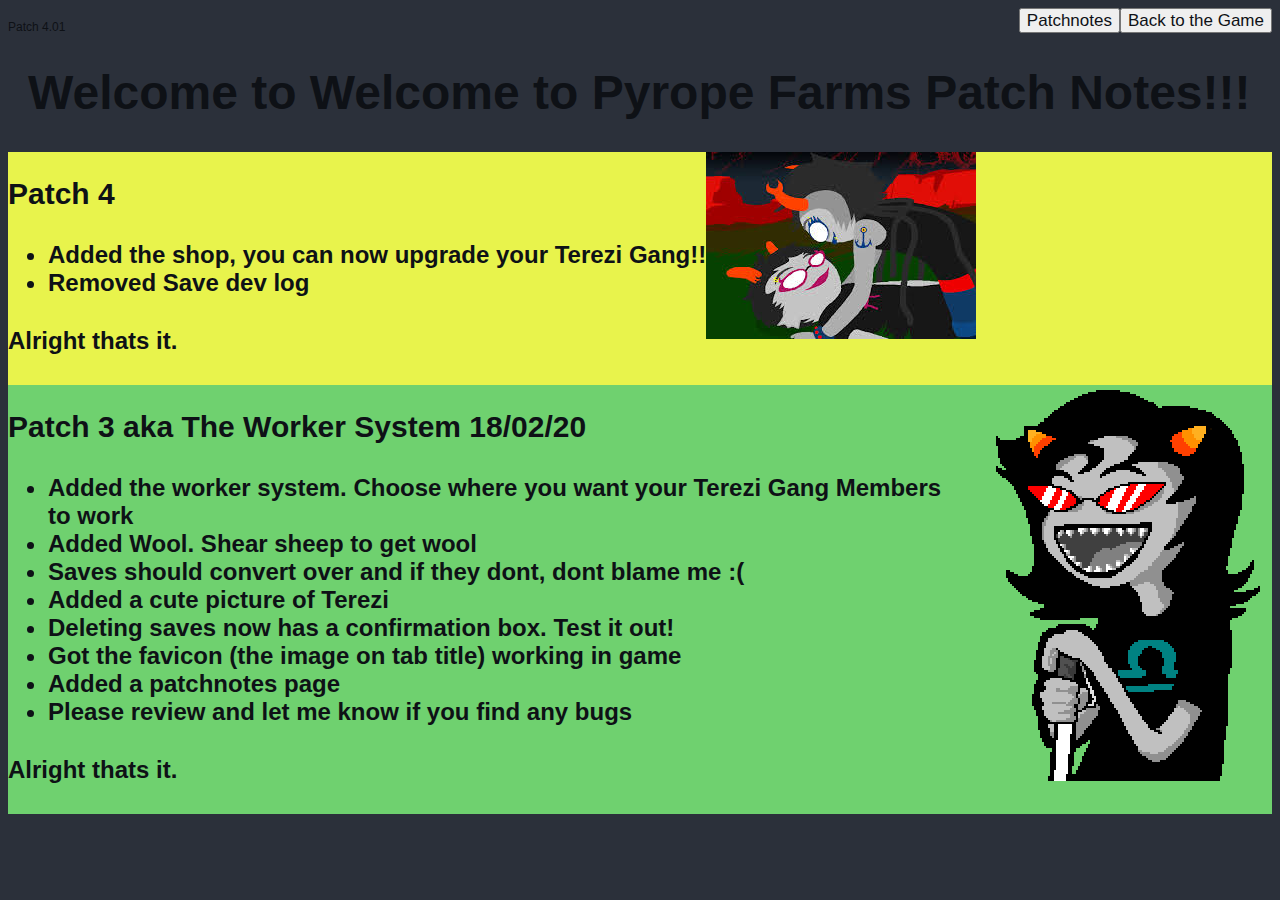
==== tereziGangIdle/Patchnotes.html @ 1c8be27a "Patch 4.01 Vriska" ====
<!DOCTYPE html>
<html lang="en">

<head>
    <!-- Global site tag (gtag.js) - Google Analytics -->
    <script async src="https://www.googletagmanager.com/gtag/js?id=UA-158642837-1"></script>
    <script>
        window.dataLayer = window.dataLayer || [];
        function gtag() { dataLayer.push(arguments); }
        gtag('js', new Date());

        gtag('config', 'UA-158642837-1');
    </script>
    <link rel="stylesheet" type="text/css" href="css/interface.css" />
    <meta charset="UTF-8">
    <meta name="viewport" content="width=device-width, initial-scale=1.0">
    <meta http-equiv="X-UA-Compatible" content="ie=edge">
    <link rel="shortcut icon" href="../terezigangidle/images/favicon.ico" />
    <title>Patchnotes</title>
</head>

<body>
    <div class="topnav">
        <div class="saveStuff">
            <div class="saveData">
                <button type="button" onclick="window.location.href = './Patchnotes.html'" )">
                    Patchnotes</br>
                </button>
            </div>
            <div class="saveData">
                <button type="button" onclick="window.location.href = './WelcomeToPyropeFarms.html'" )">
                    Back to the Game</br>
                </button>
            </div>
        </div>
        <div class="patchNumber">
            <p>Patch 4.01</p>
        </div>
    </div>

    <div class="container">
        <div class="title-box">
            <h1>Welcome to Welcome to Pyrope Farms Patch Notes!!!</h1>
        </div>

    </div>


    <div class="patchnoteContainer">
        <div class="patch4">
            <div class="patch4Notes">
                <h2>Patch 4</title>

                    <ul>
                        <li>Added the shop, you can now upgrade your Terezi Gang!!</li>
                        <li>Removed Save dev log</li>
                    </ul>
                    <p>
                        Alright thats it.
                    </p>
            </div>
            <div class="patch3Image"><img src="images/vriska.jpg"></div>
        </div>
    </div>
    <div class="patchnoteContainer">
        <div class="patch3">
            <div class="patch3Notes">
                <h2>Patch 3 aka The Worker System 18/02/20</title>

                    <ul>
                        <li>Added the worker system. Choose where you want your Terezi Gang Members to work</li>
                        <li>Added Wool. Shear sheep to get wool</li>
                        <li>Saves should convert over and if they dont, dont blame me :(</li>
                        <li>Added a cute picture of Terezi</li>
                        <li>Deleting saves now has a confirmation box. Test it out!</li>
                        <li>Got the favicon (the image on tab title) working in game</li>
                        <li>Added a patchnotes page</li>
                        <li>Please review and let me know if you find any bugs </li>
                    </ul>
                    <p>
                        Alright thats it.
                    </p>
            </div>
            <div class="patch3Image"><img src="images/terezi-laugh.gif"></div>
        </div>
    </div>
</body>

</html>
---- tereziGangIdle/css/interface.css ----
body {
	background-color: #2b303a;
	color: #0e1116;

	font-family: Verdana, Geneva, Tahoma, sans-serif;
	font-size: 24px;
	font-weight: normal;
}

.topnav {
	align-content: flex-start;
	background-color: #2b303a;
	overflow: hidden;
	align-items: center;
	display: flex;
	flex-direction: row-reverse;
}

.topnav button {
	float: left;
	color: #f2f2f2;
	text-align: center;
	text-decoration: none;
	color: #0e1116;
	font-size: 17px;
	min-height: 25px;
	max-height: 25px;
}

.topnav button:hover {
	background-color: #ddd;
	color: black;
}

.topnav button.active {
	color: white;
}

.saveStuff {
	display: flex;
}
.patchNumber {
	font-size: 12px;
	min-height: 25px;
	max-height: 25px;
	flex-grow: 2;
}

.container {
	width: 100%;
	margin: 0px 20px;
}

.tereziClickClass {
	box-sizing: border-box;
	display: flex;
	height: 36px;
	justify-content: center;
	align-items: center;
	margin: 75px;
}

.tereziClickClass p {
	text-align: center;
	background-color: #008282;
	font-family: Verdana;
	font-size: 24px;
	color: #0e1116;
}

.tereziClickClass button {
	background-color: #008282;
	font-family: Verdana;
	font-size: 24px;
	color: #0e1116;
	border: none;
}
.tereziClickClass button:hover {
	background-color: #026970;
}

.tereziGangMembers button {
	background-color: #b3001b;
	font-family: Verdana;
	font-size: 24px;
	color: #0e1116;
	margin: 0px 30px;
	border: #0e1116 5px solid;
	cursor: pointer;
}
.tereziGangMembers button:hover {
	background-color: #9b061c;
}

.currentTereziWorkerDisplay {
	text-align: center;
	background-color: #008282;
	font-family: Verdana;
	font-size: 24px;
	color: #0e1116;
	margin: 0px 30px;
}

.tereziDisplay p {
	margin: 20px 75px;
	word-wrap: break-word;
	width: 180px;
	min-height: 80px;
	background-color: #ffffff;
}

.tpsDisplay p {
	margin: 20px 85px;
	word-wrap: break-word;
	width: 150px;
	min-height: 80px;
	background-color: rgb(134, 133, 133);
}

.sheepClickClass {
	box-sizing: border-box;
	display: flex;
	height: 36px;
	justify-content: center;
	align-items: center;
	margin: 75px;
}

.sheepClickClass p {
	text-align: center;
	background-color: #008282;
	font-family: Verdana;
	font-size: 24px;
	color: #0e1116;
}

.sheepClickClass button {
	background-color: #008282;
	font-family: Verdana;
	font-size: 24px;
	color: #0e1116;
	border: none;
}
.sheepClickClass button:hover {
	background-color: #026970;
}

.currentSheepWorkerDisplay {
	text-align: center;
	background-color: #008282;
	font-family: Verdana;
	font-size: 24px;
	color: #0e1116;
	margin: 0px 30px;
}

.woolDisplay p {
	margin: 20px 75px;
	word-wrap: break-word;
	width: 180px;
	height: 80px;
	background-color: #ffffff;
}

.wpsDisplay p {
	margin: 20px 85px;
	word-wrap: break-word;
	width: 150px;
	height: 80px;
	background-color: rgb(134, 133, 133);
}

.woolShopButtonDesign {
	display: flex;
	flex-direction: column;
	align-content: center;
}

.woolShopButtonDesign button {
	background-color: #33aa3d;
	font-family: Verdana;
	font-size: 24px;
	color: #0e1116;
	margin: 0px 30px 40px 0px;
	border: #0e1116 5px solid;
	cursor: pointer;
}
.woolShopButtonDesign button:hover {
	background-color: #1e6e24;
}

.statDisplay {
	display: flex;
}

.patchnoteContainer {
	background-color: #eee4e4;
}

.patchnoteContainer h2 {
	font-size: 30px;
}

.patchnoteContainer li {
	font-size: 24px;
}

.patchnoteContainer p {
	font-size: 24px;
}

.patch3 {
	display: flex;
	background-color: rgb(111, 209, 111);
	padding-bottom: 5px;
}
.patch4 {
	display: flex;
	background-color: rgb(232, 243, 76);
	padding-bottom: 5px;
}
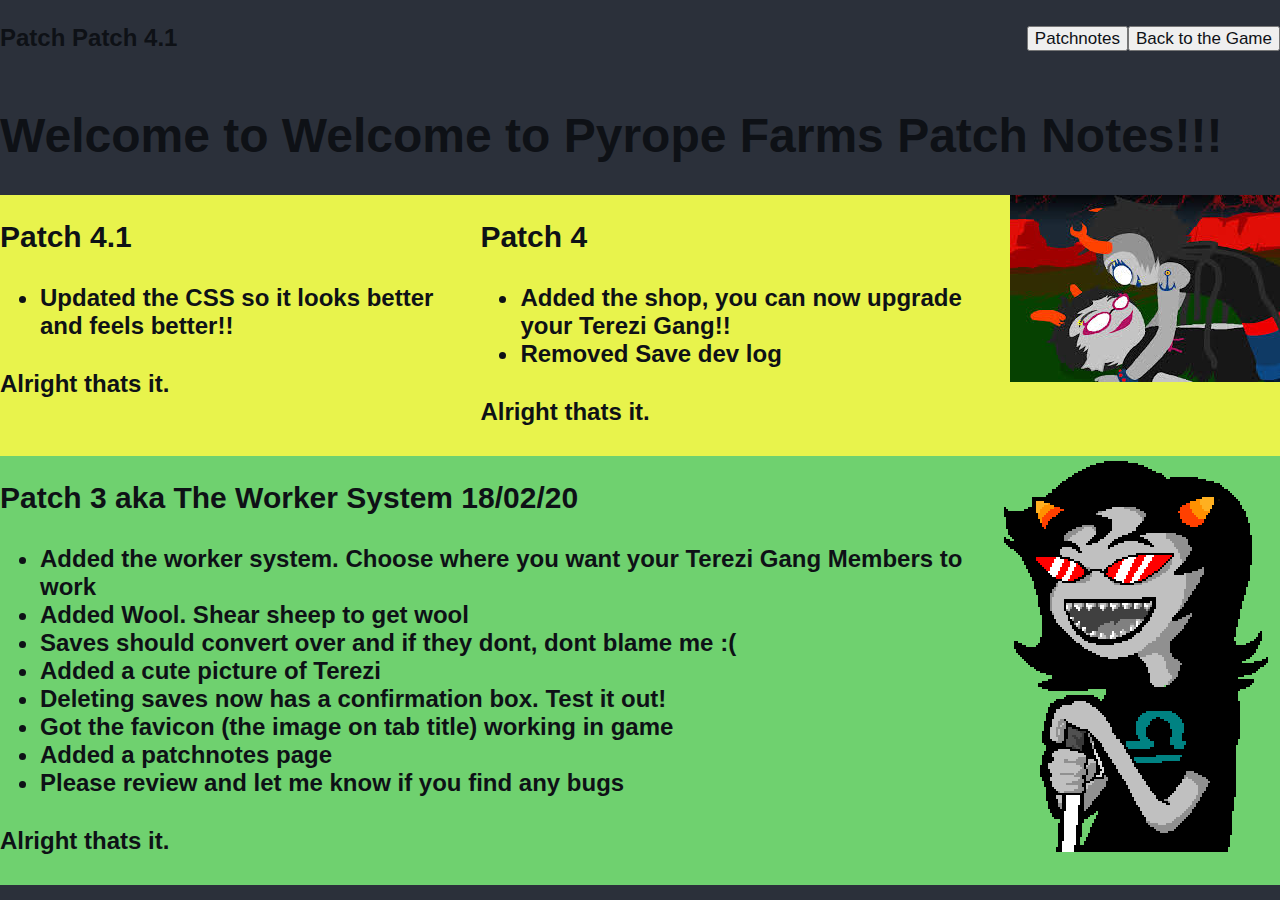
==== commit 5bfe58c9: "Patch 4.1 CSS Update Part 1" ====
--- a/tereziGangIdle/Patchnotes.html
+++ b/tereziGangIdle/Patchnotes.html
@@ -34,7 +34,7 @@
             </div>
         </div>
         <div class="patchNumber">
-            <p>Patch 4.01</p>
+            <p>Patch Patch 4.1</p>
         </div>
     </div>
 
@@ -48,6 +48,16 @@
 
     <div class="patchnoteContainer">
         <div class="patch4">
+            <div class="patch4Notes">
+                <h2>Patch 4.1</title>
+
+                    <ul>
+                        <li>Updated the CSS so it looks better and feels better!!</li>
+                    </ul>
+                    <p>
+                        Alright thats it.
+                    </p>
+            </div>
             <div class="patch4Notes">
                 <h2>Patch 4</title>
 
--- a/tereziGangIdle/css/interface.css
+++ b/tereziGangIdle/css/interface.css
@@ -5,9 +5,17 @@
 	font-family: Verdana, Geneva, Tahoma, sans-serif;
 	font-size: 24px;
 	font-weight: normal;
+	padding: 0px;
+	margin: 0px;
+}
+
+button {
+	font-size: 24px;
 }
 
 .topnav {
+	font-size: 24px;
+	font-weight: bold;
 	align-content: flex-start;
 	background-color: #2b303a;
 	overflow: hidden;
@@ -35,56 +43,52 @@
 .topnav button.active {
 	color: white;
 }
+.patchNumber {
+	flex-grow: 2;
+}
 
 .saveStuff {
 	display: flex;
 }
-.patchNumber {
-	font-size: 12px;
-	min-height: 25px;
-	max-height: 25px;
-	flex-grow: 2;
+
+.stats {
+	margin: 0px 5px;
+	display: flex;
+	flex-direction: column;
+	justify-content: flex-start;
+	align-items: center;
 }
 
-.container {
-	width: 100%;
-	margin: 0px 20px;
-}
-
-.tereziClickClass {
+.pointDistribtion {
 	box-sizing: border-box;
 	display: flex;
 	height: 36px;
 	justify-content: center;
 	align-items: center;
-	margin: 75px;
 }
 
-.tereziClickClass p {
+.pointDistribtion p {
 	text-align: center;
 	background-color: #008282;
 	font-family: Verdana;
-	font-size: 24px;
 	color: #0e1116;
 }
 
-.tereziClickClass button {
+.pointDistribtion button {
 	background-color: #008282;
 	font-family: Verdana;
-	font-size: 24px;
 	color: #0e1116;
-	border: none;
+	border: #0e1116 2px solid;
 }
-.tereziClickClass button:hover {
+.pointDistribtion button:hover {
 	background-color: #026970;
+	cursor: pointer;
 }
 
 .tereziGangMembers button {
 	background-color: #b3001b;
 	font-family: Verdana;
-	font-size: 24px;
 	color: #0e1116;
-	margin: 0px 30px;
 	border: #0e1116 5px solid;
 	cursor: pointer;
 }
@@ -92,82 +96,29 @@
 	background-color: #9b061c;
 }
 
-.currentTereziWorkerDisplay {
+.currentWorkerDisplay {
 	text-align: center;
 	background-color: #008282;
 	font-family: Verdana;
-	font-size: 24px;
 	color: #0e1116;
-	margin: 0px 30px;
 }
 
 .tereziDisplay p {
-	margin: 20px 75px;
 	word-wrap: break-word;
 	width: 180px;
-	min-height: 80px;
 	background-color: #ffffff;
 }
 
-.tpsDisplay p {
-	margin: 20px 85px;
+.perSecond p {
 	word-wrap: break-word;
 	width: 150px;
-	min-height: 80px;
 	background-color: rgb(134, 133, 133);
 }
 
-.sheepClickClass {
-	box-sizing: border-box;
-	display: flex;
-	height: 36px;
-	justify-content: center;
-	align-items: center;
-	margin: 75px;
-}
-
-.sheepClickClass p {
-	text-align: center;
-	background-color: #008282;
-	font-family: Verdana;
-	font-size: 24px;
-	color: #0e1116;
-}
-
-.sheepClickClass button {
-	background-color: #008282;
-	font-family: Verdana;
-	font-size: 24px;
-	color: #0e1116;
-	border: none;
-}
-.sheepClickClass button:hover {
-	background-color: #026970;
-}
-
-.currentSheepWorkerDisplay {
-	text-align: center;
-	background-color: #008282;
-	font-family: Verdana;
-	font-size: 24px;
-	color: #0e1116;
-	margin: 0px 30px;
-}
-
 .woolDisplay p {
-	margin: 20px 75px;
 	word-wrap: break-word;
 	width: 180px;
-	height: 80px;
 	background-color: #ffffff;
-}
-
-.wpsDisplay p {
-	margin: 20px 85px;
-	word-wrap: break-word;
-	width: 150px;
-	height: 80px;
-	background-color: rgb(134, 133, 133);
 }
 
 .woolShopButtonDesign {
@@ -179,9 +130,7 @@
 .woolShopButtonDesign button {
 	background-color: #33aa3d;
 	font-family: Verdana;
-	font-size: 24px;
 	color: #0e1116;
-	margin: 0px 30px 40px 0px;
 	border: #0e1116 5px solid;
 	cursor: pointer;
 }
@@ -190,7 +139,12 @@
 }
 
 .statDisplay {
+	margin-left: 30px;
 	display: flex;
+	align-items: flex-start;
+	justify-content: flex-start;
+	flex-wrap: wrap;
+	align-content: center;
 }
 
 .patchnoteContainer {
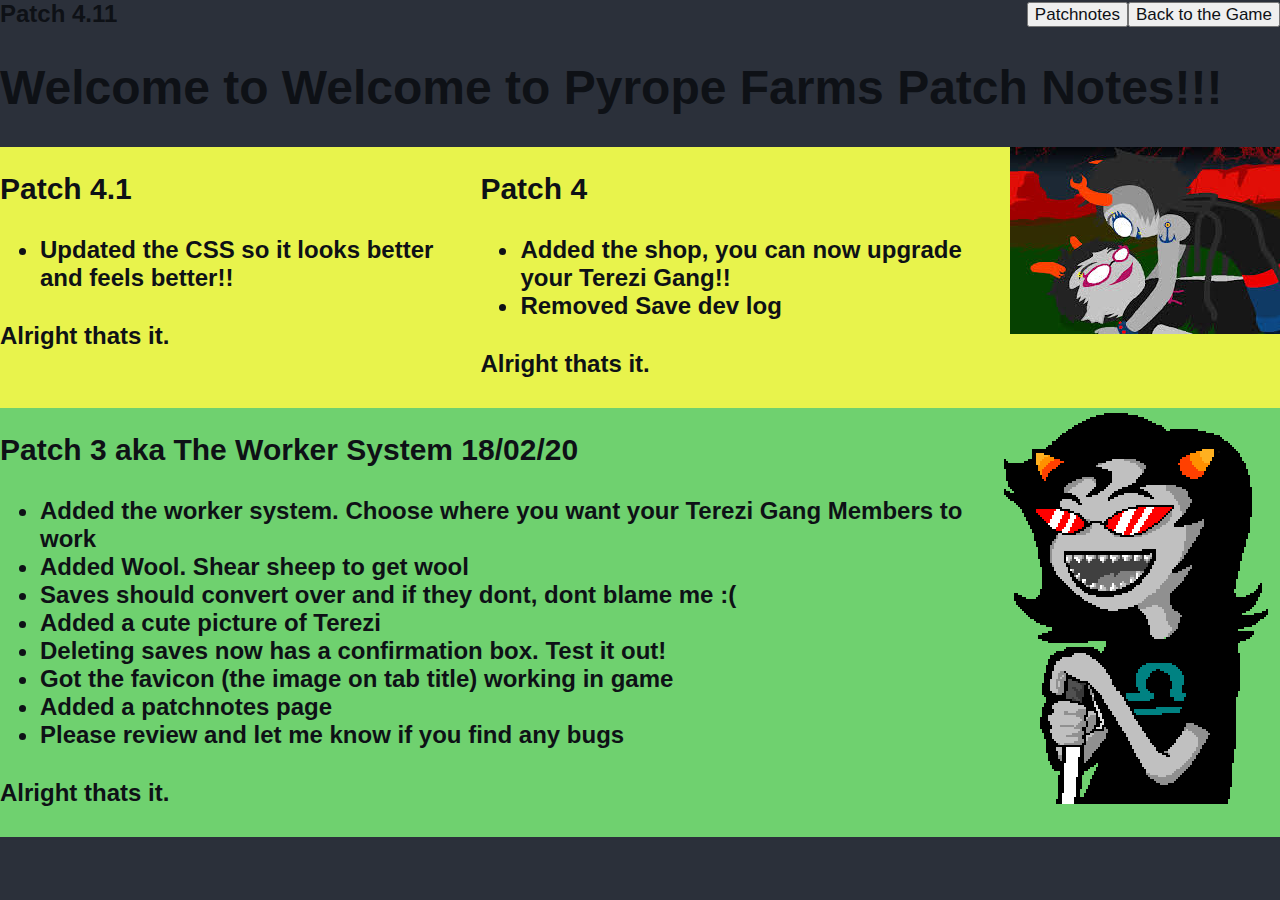
==== commit e51fd233: "Patch 4.11 CSS" ====
--- a/tereziGangIdle/Patchnotes.html
+++ b/tereziGangIdle/Patchnotes.html
@@ -34,7 +34,7 @@
             </div>
         </div>
         <div class="patchNumber">
-            <p>Patch Patch 4.1</p>
+            <p>Patch 4.11</p>
         </div>
     </div>
 
--- a/tereziGangIdle/css/interface.css
+++ b/tereziGangIdle/css/interface.css
@@ -11,6 +11,14 @@
 
 button {
 	font-size: 24px;
+}
+
+p {
+	margin: 0px;
+}
+
+sup {
+	margin: 0px;
 }
 
 .topnav {
@@ -52,7 +60,7 @@
 }
 
 .stats {
-	margin: 0px 5px;
+	margin: 0px 15px;
 	display: flex;
 	flex-direction: column;
 	justify-content: flex-start;
@@ -72,6 +80,7 @@
 	background-color: #008282;
 	font-family: Verdana;
 	color: #0e1116;
+	border: #008282 1px solid;
 }
 
 .pointDistribtion button {
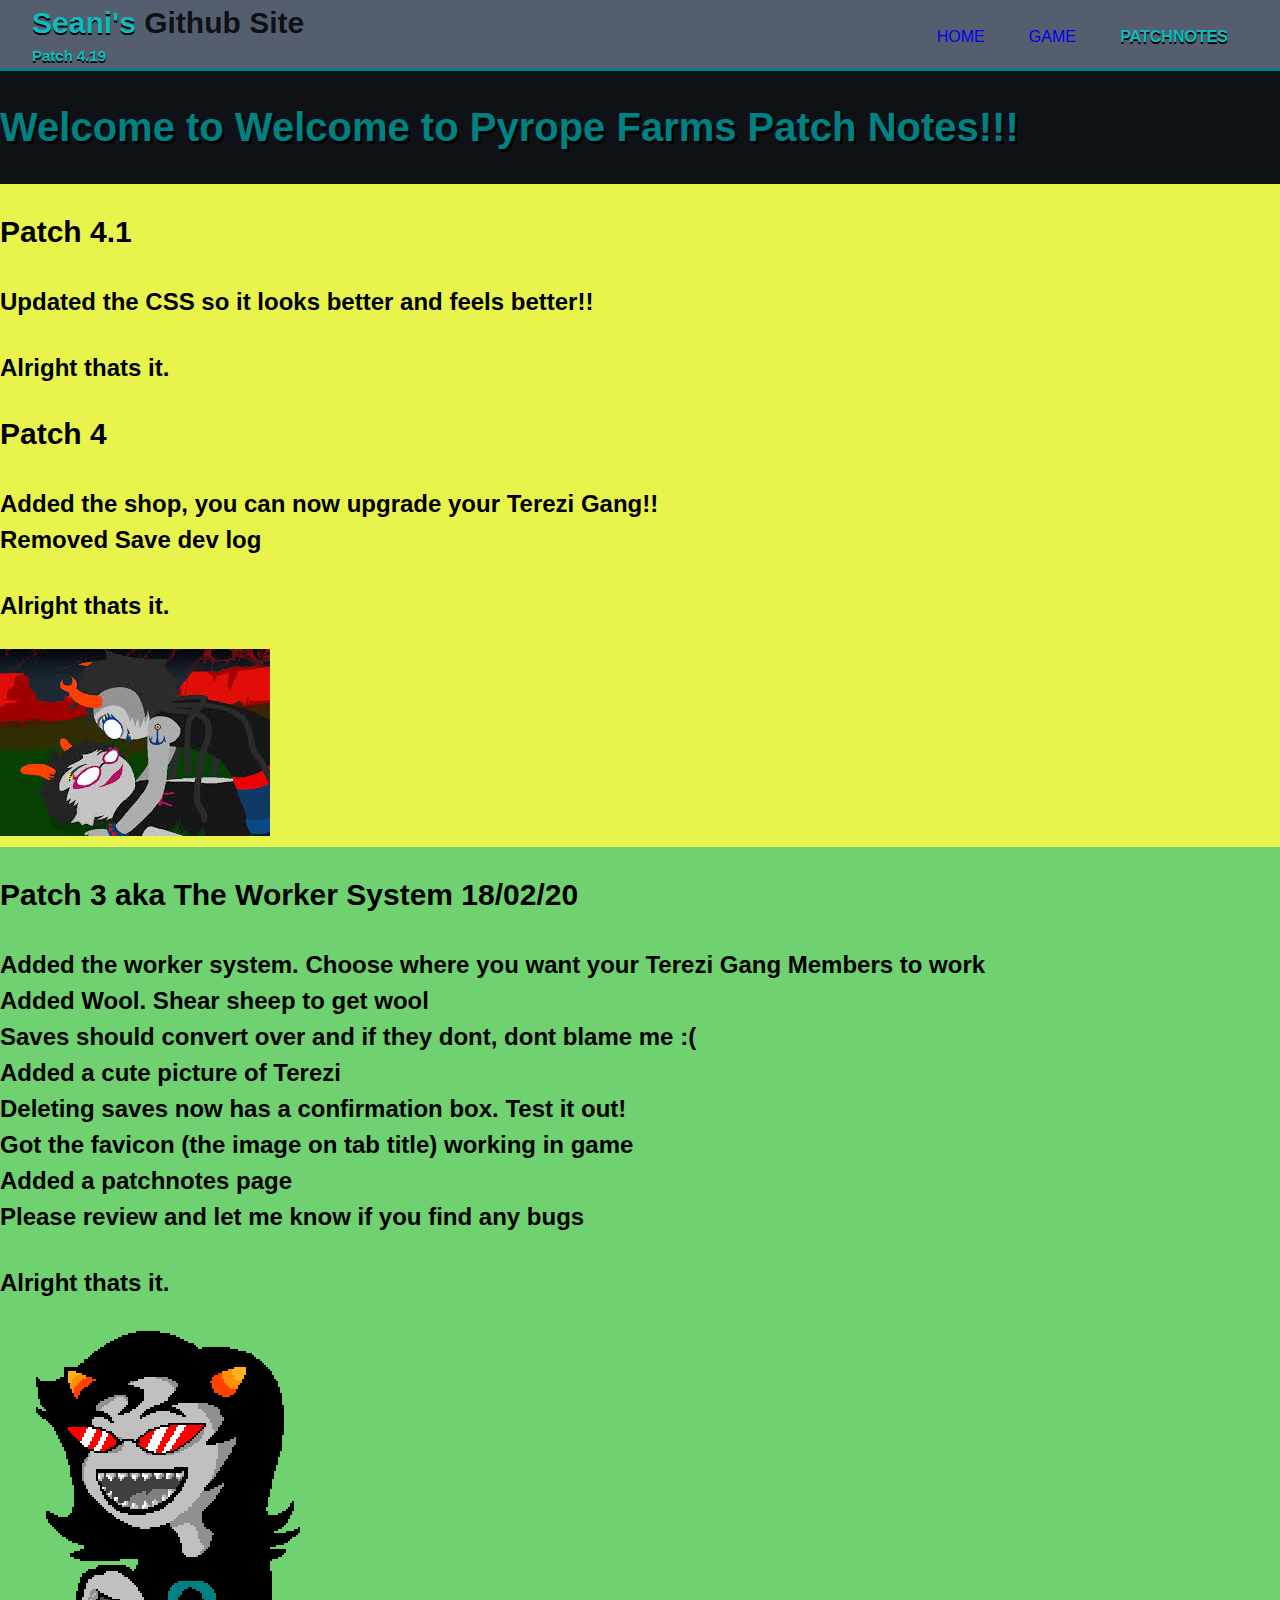
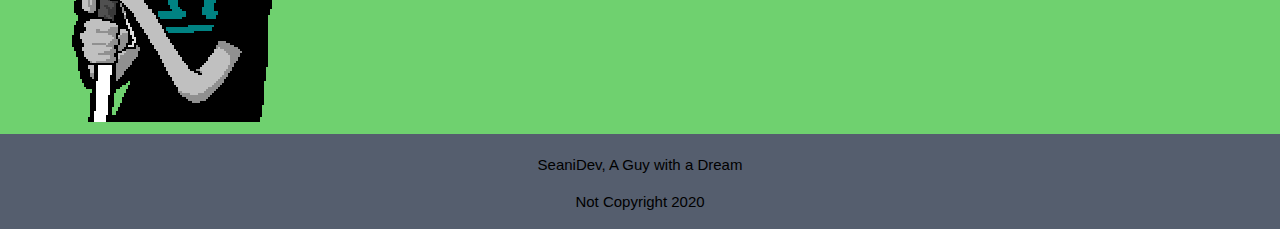
==== commit 70ab5c52: "4.191 Patchnotes Modernized" ====
--- a/tereziGangIdle/Patchnotes.html
+++ b/tereziGangIdle/Patchnotes.html
@@ -2,98 +2,97 @@
 <html lang="en">
 
 <head>
-    <!-- Global site tag (gtag.js) - Google Analytics -->
-    <script async src="https://www.googletagmanager.com/gtag/js?id=UA-158642837-1"></script>
-    <script>
-        window.dataLayer = window.dataLayer || [];
-        function gtag() { dataLayer.push(arguments); }
-        gtag('js', new Date());
-
-        gtag('config', 'UA-158642837-1');
-    </script>
-    <link rel="stylesheet" type="text/css" href="css/interface.css" />
+    <link rel="stylesheet" type="text/css" href="../css/style.css" />
     <meta charset="UTF-8">
     <meta name="viewport" content="width=device-width, initial-scale=1.0">
     <meta http-equiv="X-UA-Compatible" content="ie=edge">
     <link rel="shortcut icon" href="../terezigangidle/images/favicon.ico" />
-    <title>Patchnotes</title>
+    <title>Pyrope Farms</title>
 </head>
 
 <body>
-    <div class="topnav">
-        <div class="saveStuff">
-            <div class="saveData">
-                <button type="button" onclick="window.location.href = './Patchnotes.html'" )">
-                    Patchnotes</br>
-                </button>
+
+    <body>
+        <header>
+            <div class="container">
+                <div id="brand">
+                    <h1>
+                        <span class="highlight">Seani's</span> Github Site
+                    </h1>
+                    <div id="patchNumber">
+                        <p><span class="highlight">Patch 4.19</span></p>
+                    </div>
+                </div>
+                <nav>
+                    <ul>
+                        <li><a href="../index.html">Home</a></li>
+                        <li><a href="/tereziGangIdle/WelcomeToPyropeFarms.html">Game</a></li>
+                        <li class="current"><a href="/tereziGangIdle/Patchnotes.html">Patchnotes</a></li>
+                    </ul>
+                </nav>
             </div>
-            <div class="saveData">
-                <button type="button" onclick="window.location.href = './WelcomeToPyropeFarms.html'" )">
-                    Back to the Game</br>
-                </button>
+        </header>
+        <div class="container" id="patchNotesTitle">
+            <div class="title-box">
+                <h1>Welcome to Welcome to Pyrope Farms Patch Notes!!!</h1>
             </div>
         </div>
-        <div class="patchNumber">
-            <p>Patch 4.11</p>
+
         </div>
-    </div>
+        <section id="patch4">
+            <div class="patchnoteContainer">
 
-    <div class="container">
-        <div class="title-box">
-            <h1>Welcome to Welcome to Pyrope Farms Patch Notes!!!</h1>
+                <div class="patch4Notes">
+                    <h2>Patch 4.1</title>
+
+                        <ul>
+                            <li>Updated the CSS so it looks better and feels better!!</li>
+                        </ul>
+                        <p>
+                            Alright thats it.
+                        </p>
+                </div>
+                <div class="patch4Notes">
+                    <h2>Patch 4</title>
+
+                        <ul>
+                            <li>Added the shop, you can now upgrade your Terezi Gang!!</li>
+                            <li>Removed Save dev log</li>
+                        </ul>
+                        <p>
+                            Alright thats it.
+                        </p>
+                </div>
+                <div class="patch3Image"><img src="images/vriska.jpg"></div>
+            </div>
+        </section>
+        <section id="patch3">
+            <div class="patchnoteContainer">
+                <div id="patch3Notes">
+                    <h2>Patch 3 aka The Worker System 18/02/20</title>
+
+                        <ul>
+                            <li>Added the worker system. Choose where you want your Terezi Gang Members to work</li>
+                            <li>Added Wool. Shear sheep to get wool</li>
+                            <li>Saves should convert over and if they dont, dont blame me :(</li>
+                            <li>Added a cute picture of Terezi</li>
+                            <li>Deleting saves now has a confirmation box. Test it out!</li>
+                            <li>Got the favicon (the image on tab title) working in game</li>
+                            <li>Added a patchnotes page</li>
+                            <li>Please review and let me know if you find any bugs </li>
+                        </ul>
+                        <p>
+                            Alright thats it.
+                        </p>
+                </div>
+                <div id="patch3Image"><img src="images/terezi-laugh.gif"></div>
+            </div>
+        </section>
         </div>
-
-    </div>
-
-
-    <div class="patchnoteContainer">
-        <div class="patch4">
-            <div class="patch4Notes">
-                <h2>Patch 4.1</title>
-
-                    <ul>
-                        <li>Updated the CSS so it looks better and feels better!!</li>
-                    </ul>
-                    <p>
-                        Alright thats it.
-                    </p>
-            </div>
-            <div class="patch4Notes">
-                <h2>Patch 4</title>
-
-                    <ul>
-                        <li>Added the shop, you can now upgrade your Terezi Gang!!</li>
-                        <li>Removed Save dev log</li>
-                    </ul>
-                    <p>
-                        Alright thats it.
-                    </p>
-            </div>
-            <div class="patch3Image"><img src="images/vriska.jpg"></div>
-        </div>
-    </div>
-    <div class="patchnoteContainer">
-        <div class="patch3">
-            <div class="patch3Notes">
-                <h2>Patch 3 aka The Worker System 18/02/20</title>
-
-                    <ul>
-                        <li>Added the worker system. Choose where you want your Terezi Gang Members to work</li>
-                        <li>Added Wool. Shear sheep to get wool</li>
-                        <li>Saves should convert over and if they dont, dont blame me :(</li>
-                        <li>Added a cute picture of Terezi</li>
-                        <li>Deleting saves now has a confirmation box. Test it out!</li>
-                        <li>Got the favicon (the image on tab title) working in game</li>
-                        <li>Added a patchnotes page</li>
-                        <li>Please review and let me know if you find any bugs </li>
-                    </ul>
-                    <p>
-                        Alright thats it.
-                    </p>
-            </div>
-            <div class="patch3Image"><img src="images/terezi-laugh.gif"></div>
-        </div>
-    </div>
-</body>
+        <footer>
+            <p>SeaniDev, A Guy with a Dream</p>
+            <p>Not Copyright 2020</p>
+        </footer>
+    </body>
 
 </html>--- a/css/style.css
+++ b/css/style.css
@@ -0,0 +1,361 @@
+body {
+	font-family: Verdana, Geneva, Tahoma, sans-serif;
+	font-size: 15px;
+	line-height: 1.5;
+	padding: 0px;
+	font-weight: normal;
+	margin: 0px;
+	background-color: #555e6e;
+}
+
+/* Global */
+.container {
+	width: 95%;
+	margin: auto;
+	overflow: hidden;
+}
+
+ul {
+	margin: 10;
+	padding: 0;
+}
+
+/* Header */
+header {
+	background-color: #555e6e;
+	color: #0e1116;
+	min-height: 40px;
+	border-bottom: #008282 3px solid;
+}
+
+header a {
+	columns: #0e1116;
+	text-decoration: none;
+	text-transform: uppercase;
+	font-size: 16px;
+}
+
+header a:visited {
+	color: #0e1116;
+	text-decoration: none;
+	text-transform: uppercase;
+	font-size: 16px;
+}
+
+header li {
+	display: inline;
+	padding: 0 20px;
+}
+
+header #brand {
+	float: left;
+}
+
+header #brand h1 {
+	margin: 0;
+}
+header #brand p {
+	margin: 0;
+}
+
+header nav {
+	float: right;
+	margin-top: 10px;
+}
+
+header .highlight,
+header .current a {
+	color: #0bbebe;
+	text-shadow: 0px 2px #000000;
+	font-weight: bold;
+}
+
+header a:hover {
+	color: #cccccc;
+}
+
+header #patchNumber {
+	float: left;
+}
+
+/* Home Page */
+
+#homePage {
+	height: 400px;
+	width: 100%;
+	background: url("/images/TereziForest.gif") no-repeat 0 80%;
+	background-size: cover;
+}
+
+.title-box h1 {
+	text-align: start;
+	color: #008282;
+	font-size: 40px;
+	text-shadow: 2px 3px #000000;
+	padding: none;
+	float: left;
+}
+
+#homePage button {
+	float: left;
+	background: transparent;
+	border: 2px #000000 solid;
+	font-size: 40px;
+	min-height: 100px;
+}
+
+/* Info */
+
+#info {
+	background-color: #0e1116;
+	color: #ffffff;
+	min-height: 30px;
+}
+
+#info p {
+	float: left;
+}
+
+#info img {
+	float: left;
+	height: 40px;
+	padding: 0px 10px;
+}
+
+/* Boxes */
+#boxes {
+	margin: 20px;
+}
+
+#boxes .box {
+	float: left;
+	text-align: center;
+	width: 30%;
+	padding: 10px;
+}
+
+#boxes .box img {
+	width: 90px;
+}
+
+footer {
+	margin-top: 20px;
+	color: #000000;
+	text-align: center;
+}
+
+/* WELCOMETOPYROPEFARMS */
+
+/* Top */
+#gameTop {
+	border-bottom: #000000 solid 2px;
+	padding: none;
+	margin: none;
+	background-color: #0e1116;
+}
+
+#gameTitle h1 {
+	margin: 0 5%;
+	padding: 0;
+}
+
+#saveStuff {
+	float: right;
+	margin-top: 10px;
+}
+
+#saveStuff li {
+	display: inline;
+}
+
+#saveStuff button {
+	float: none;
+	color: #f2f2f2;
+	text-align: center;
+	text-decoration: none;
+	color: #0e1116;
+	font-size: 17px;
+}
+
+#saveStuff button:hover {
+	background-color: #ddd;
+	color: black;
+}
+
+#saveStuff button.active {
+	color: white;
+}
+
+/*Game Display*/
+.stats {
+	margin: 10px 30px 0px 0px;
+	display: flex;
+	flex-direction: column;
+	justify-content: flex-start;
+	align-items: center;
+}
+
+.pointDistribtion {
+	box-sizing: border-box;
+	display: flex;
+	height: 36px;
+	justify-content: center;
+	align-items: center;
+}
+
+.pointDistribtion p {
+	text-align: center;
+	background-color: #008282;
+	font-family: Verdana;
+	color: #0e1116;
+	border: #008282 1px solid;
+}
+
+.pointDistribtion button {
+	background-color: #008282;
+	font-family: Verdana;
+	color: #0e1116;
+	border: #0e1116 2px solid;
+}
+.pointDistribtion button:hover {
+	background-color: #026970;
+	cursor: pointer;
+}
+
+.tereziGangMembers button {
+	background-color: #b3001b;
+	font-family: Verdana;
+	color: #0e1116;
+	border: #0e1116 5px solid;
+	cursor: pointer;
+}
+.tereziGangMembers button:hover {
+	background-color: #9b061c;
+}
+
+.currentWorkerDisplay {
+	text-align: center;
+	background-color: #008282;
+	font-family: Verdana;
+	color: #0e1116;
+}
+
+.numDisplay p {
+	word-wrap: break-word;
+	width: 180px;
+	background-color: #ffffff;
+}
+
+.perSecond p {
+	word-wrap: break-word;
+	width: 150px;
+	background-color: rgb(134, 133, 133);
+}
+
+.woolShopButtonDesign {
+	display: flex;
+	flex-direction: column;
+	align-content: center;
+}
+
+.woolShopButtonDesign button {
+	background-color: #33aa3d;
+	font-family: Verdana;
+	color: #0e1116;
+	border: #0e1116 5px solid;
+	cursor: pointer;
+}
+.woolShopButtonDesign button:hover {
+	background-color: #1e6e24;
+}
+
+.statDisplay {
+	margin-left: 30px;
+	display: flex;
+	align-items: flex-start;
+	justify-content: flex-start;
+	flex-wrap: wrap;
+	align-content: center;
+}
+/* PATCHNOTES*/
+
+#patchNotesTitle {
+	width: 100%;
+	background-color: #0e1116;
+}
+
+.patchnoteContainer h2 {
+	font-size: 30px;
+}
+
+.patchnoteContainer li {
+	font-size: 24px;
+}
+
+.patchnoteContainer p {
+	font-size: 24px;
+}
+
+#patch3 {
+	display: flex;
+	background-color: rgb(111, 209, 111);
+	padding-bottom: 5px;
+}
+#patch4 {
+	display: flex;
+	background-color: rgb(232, 243, 76);
+	padding-bottom: 5px;
+}
+
+/* Media Queries Home*/
+@media (max-width: 768px) {
+	header #branding,
+	header nav,
+	header nav li {
+		float: none;
+		text-align: center;
+		width: 100%;
+	}
+	header nav {
+		display: flex;
+		width: 100%;
+	}
+	#boxes {
+		display: flex;
+	}
+	#boxes .box {
+		float: none;
+		text-align: center;
+		width: 100%;
+	}
+}
+
+/* Media Queries Game*/
+@media (max-width: 768px) {
+	header #branding,
+	header nav,
+	header nav li {
+		float: none;
+		text-align: center;
+		width: 100%;
+	}
+	header nav {
+		display: flex;
+		width: 100%;
+	}
+}
+
+/* Extras */
+@media (max-width: 1010px) {
+	#saveStuff,
+	#saveStuff li {
+		float: none;
+		text-align: center;
+		width: 100%;
+	}
+	#saveStuff {
+		display: flex;
+		width: 100%;
+		justify-content: center;
+	}
+}
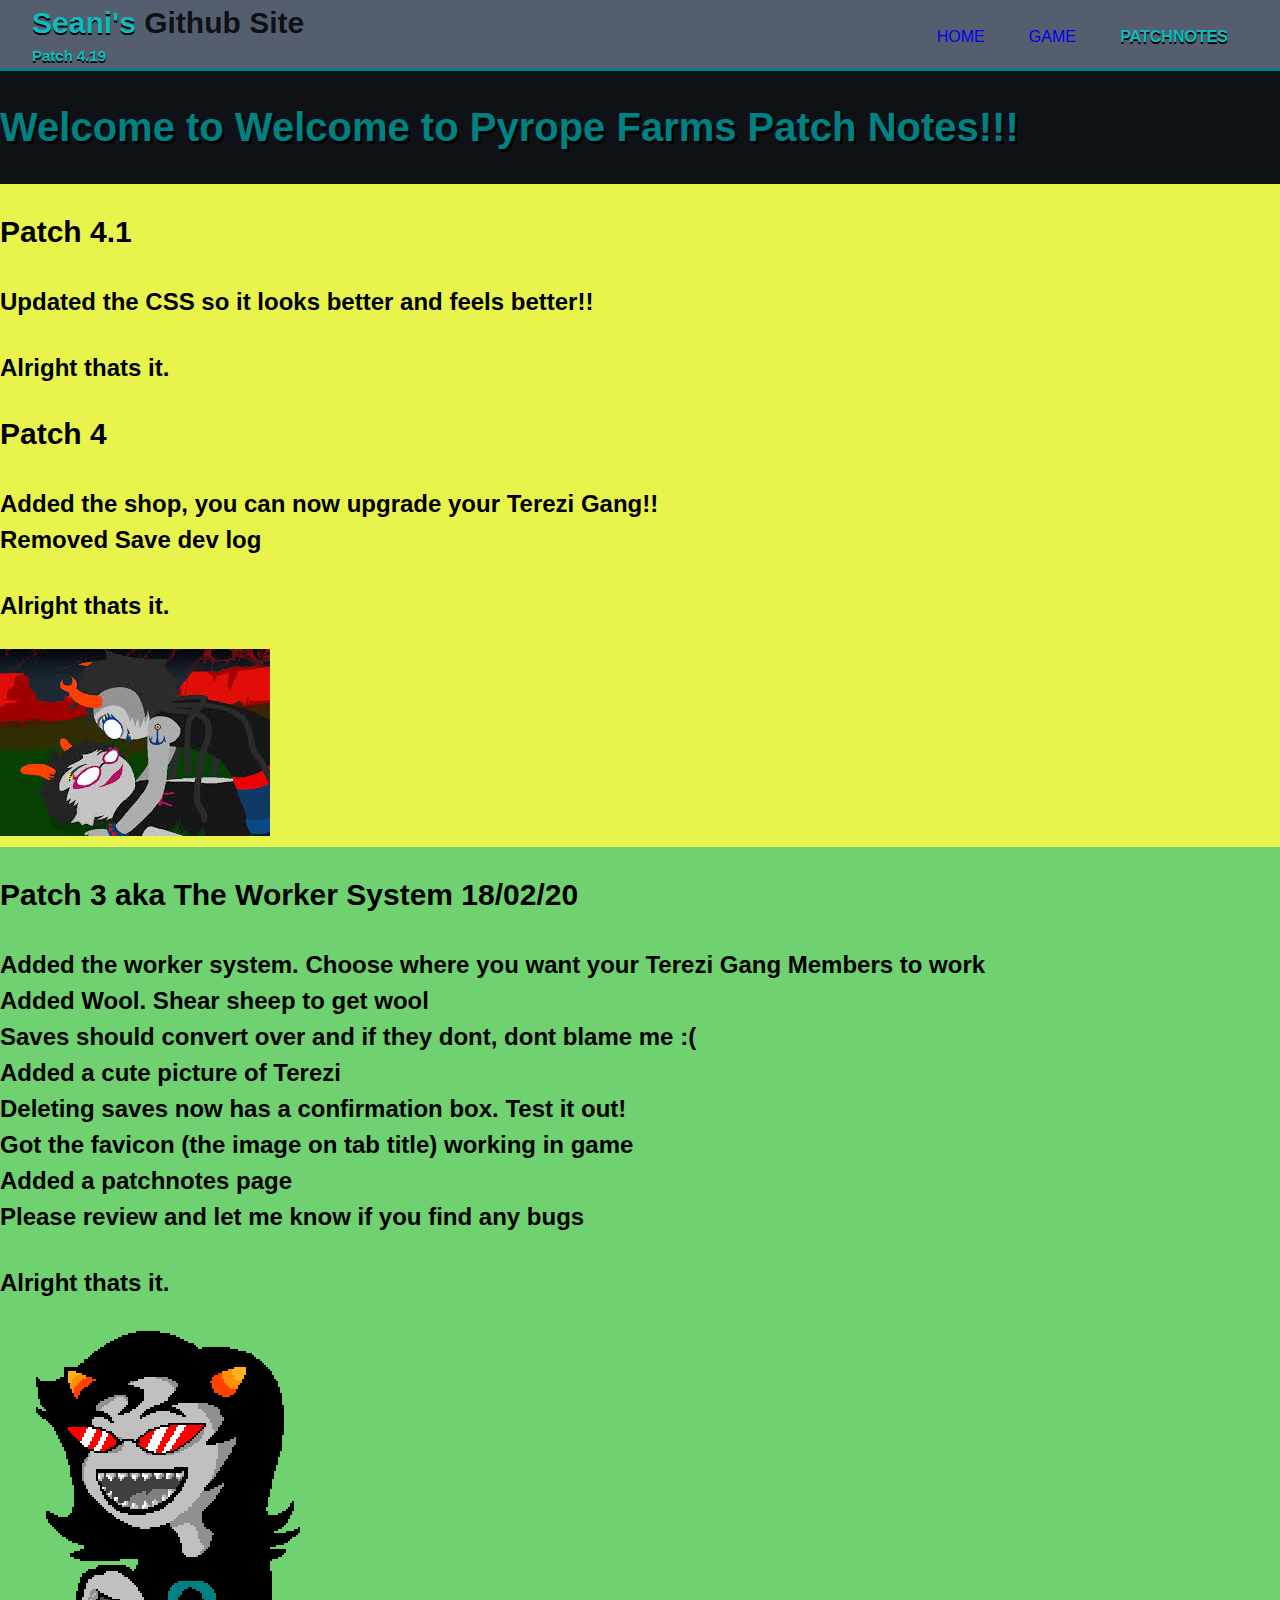
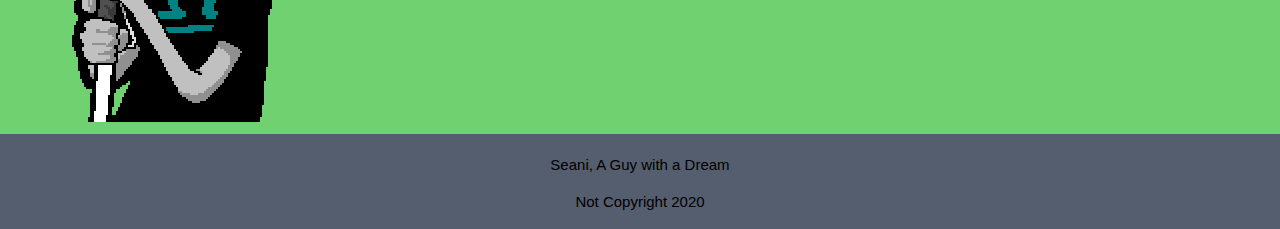
==== commit 981d1bac: "Extra" ====
--- a/tereziGangIdle/Patchnotes.html
+++ b/tereziGangIdle/Patchnotes.html
@@ -90,7 +90,7 @@
         </section>
         </div>
         <footer>
-            <p>SeaniDev, A Guy with a Dream</p>
+            <p>Seani, A Guy with a Dream</p>
             <p>Not Copyright 2020</p>
         </footer>
     </body>
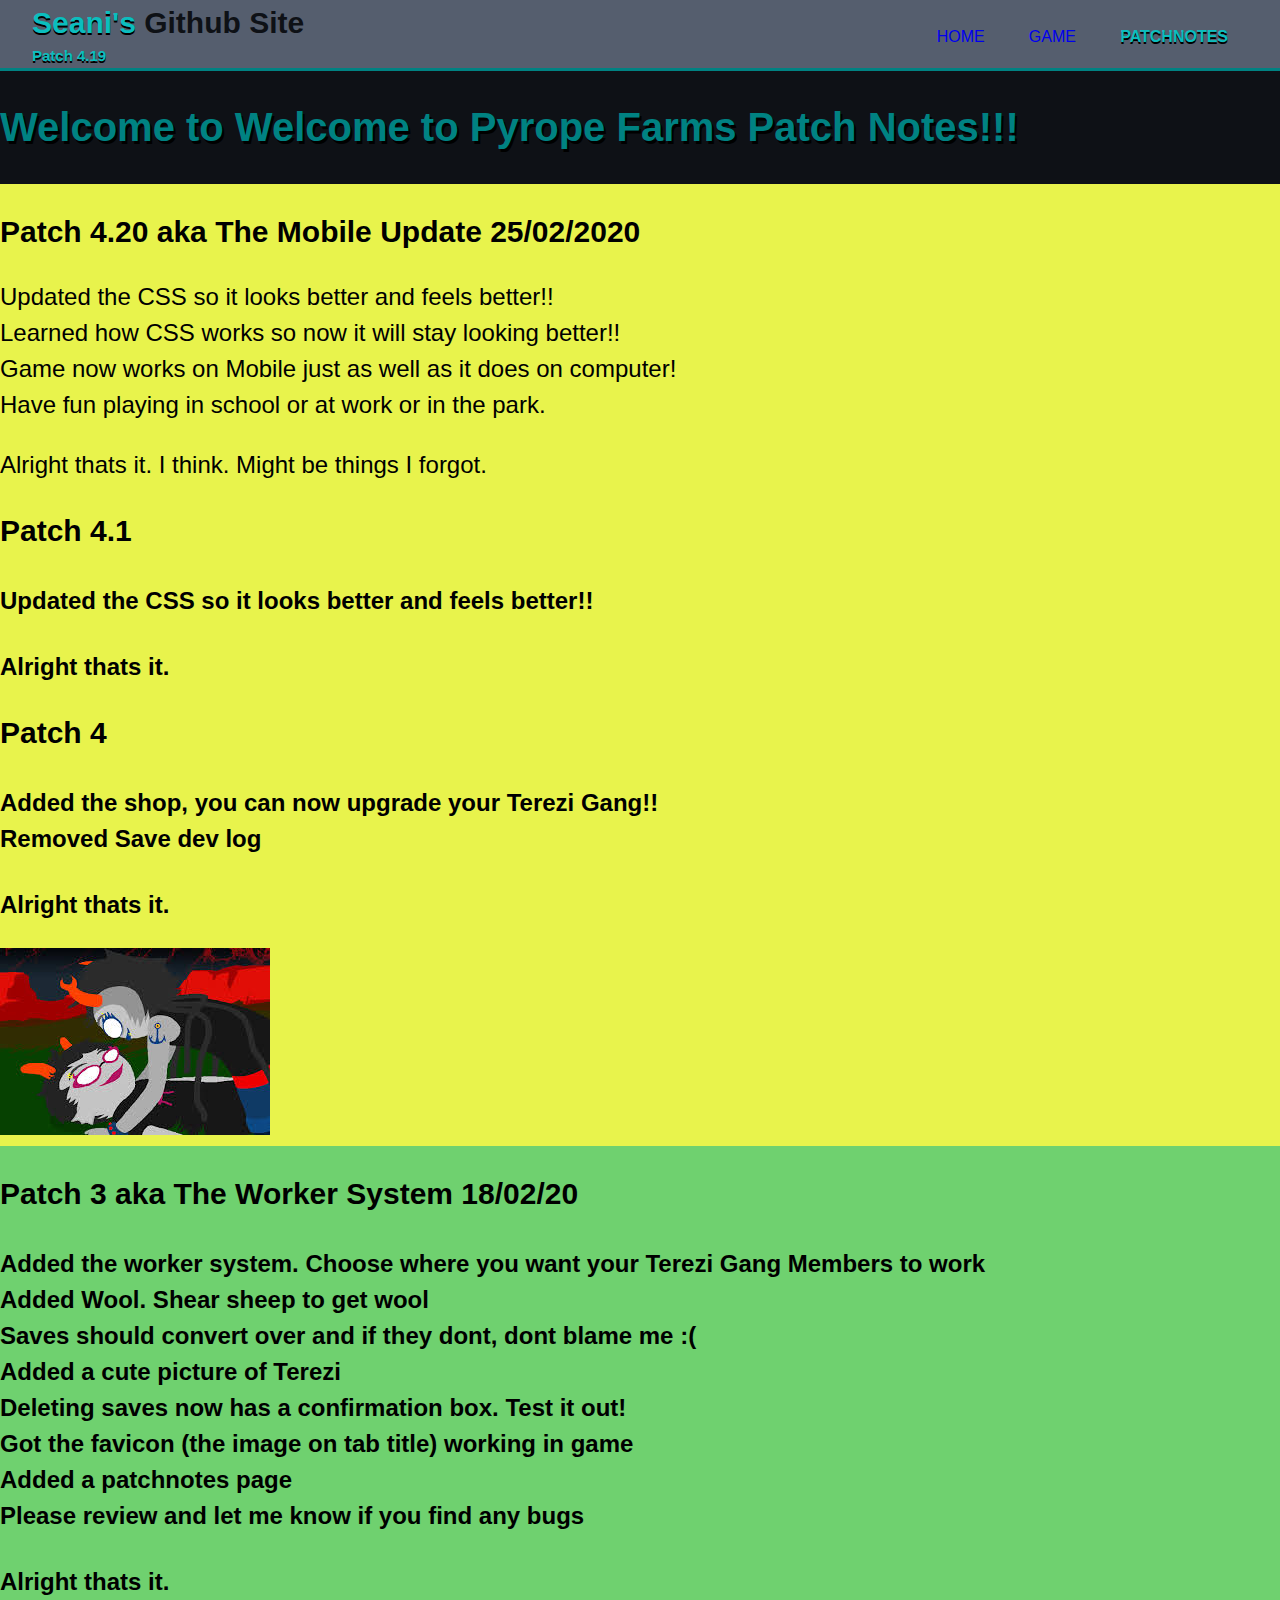
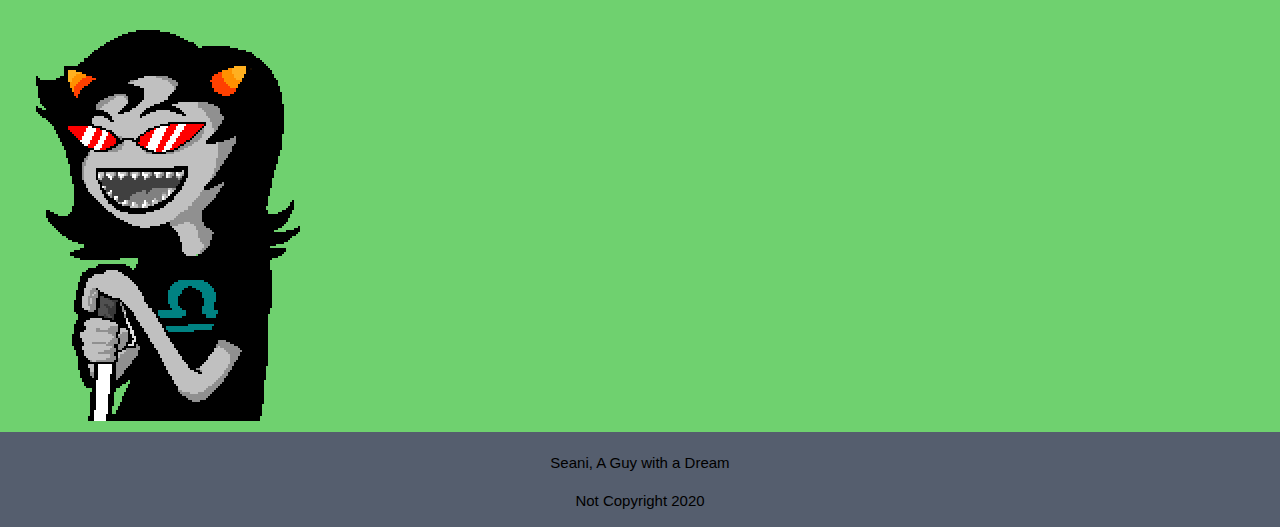
==== commit 3d63a8cd: "Patch 4.20 SASS update" ====
--- a/tereziGangIdle/Patchnotes.html
+++ b/tereziGangIdle/Patchnotes.html
@@ -2,7 +2,7 @@
 <html lang="en">
 
 <head>
-    <link rel="stylesheet" type="text/css" href="../css/style.css" />
+    <link rel="stylesheet" type="text/css" href="../styles/style.css" />
     <meta charset="UTF-8">
     <meta name="viewport" content="width=device-width, initial-scale=1.0">
     <meta http-equiv="X-UA-Compatible" content="ie=edge">
@@ -41,7 +41,18 @@
         </div>
         <section id="patch4">
             <div class="patchnoteContainer">
-
+                <div class="patch4Notes">
+                    <h2>Patch 4.20 aka The Mobile Update 25/02/2020</h2>
+                    <ul>
+                        <li>Updated the CSS so it looks better and feels better!!</li>
+                        <li>Learned how CSS works so now it will stay looking better!!</li>
+                        <li>Game now works on Mobile just as well as it does on computer!<br>
+                            Have fun playing in school or at work or in the park.</li>
+                    </ul>
+                    <p>
+                        Alright thats it. I think. Might be things I forgot.
+                    </p>
+                </div>
                 <div class="patch4Notes">
                     <h2>Patch 4.1</title>
 
--- a/styles/style.css
+++ b/styles/style.css
@@ -0,0 +1,496 @@
+body {
+  font-family: Verdana, Geneva, Tahoma, sans-serif;
+  font-size: 15px;
+  line-height: 1.5;
+  padding: 0px;
+  font-weight: normal;
+  margin: 0px;
+  background-color: #555e6e;
+}
+
+/* Global */
+.container {
+  width: 95%;
+  margin: auto;
+  overflow: hidden;
+}
+
+ul {
+  margin: 10;
+  padding: 0;
+}
+
+/*Game Display*/
+/* Screen Outsides*/
+.gameBody {
+  margin: 0;
+  padding: 0;
+}
+
+.gameBody .gameScreenContainer {
+  margin: 0;
+  padding: 0;
+}
+
+.gameDiv {
+  display: -webkit-box;
+  display: -ms-flexbox;
+  display: flex;
+  -ms-flex-wrap: wrap;
+      flex-wrap: wrap;
+  width: 100%;
+  background-image: url(/tereziGangIdle/images/TereziLand.gif);
+  background-repeat: no-repeat;
+  background-size: cover;
+  background-position: 50% 65%;
+  margin: 0;
+  padding: 0;
+}
+
+.statDisplay {
+  margin-top: 10px;
+  display: -webkit-box;
+  display: -ms-flexbox;
+  display: flex;
+  -webkit-box-align: center;
+      -ms-flex-align: center;
+          align-items: center;
+  -webkit-box-pack: center;
+      -ms-flex-pack: center;
+          justify-content: center;
+  -ms-flex-wrap: wrap;
+      flex-wrap: wrap;
+  -ms-flex-line-pack: center;
+      align-content: center;
+  -webkit-box-flex: 2;
+      -ms-flex-positive: 2;
+          flex-grow: 2;
+}
+
+.shopSection {
+  display: -webkit-box;
+  display: -ms-flexbox;
+  display: flex;
+  -ms-flex-wrap: wrap;
+      flex-wrap: wrap;
+  -webkit-box-pack: center;
+      -ms-flex-pack: center;
+          justify-content: center;
+  -ms-flex-line-pack: center;
+      align-content: center;
+  -webkit-box-align: center;
+      -ms-flex-align: center;
+          align-items: center;
+  -webkit-box-flex: 2;
+      -ms-flex-positive: 2;
+          flex-grow: 2;
+}
+
+/*Screen insides*/
+.stats {
+  margin-left: 10px;
+  margin-top: 10px;
+  display: -webkit-box;
+  display: -ms-flexbox;
+  display: flex;
+  -webkit-box-orient: vertical;
+  -webkit-box-direction: normal;
+      -ms-flex-direction: column;
+          flex-direction: column;
+  -webkit-box-pack: start;
+      -ms-flex-pack: start;
+          justify-content: flex-start;
+  -webkit-box-align: center;
+      -ms-flex-align: center;
+          align-items: center;
+}
+
+.stats .pointDistribtion {
+  -webkit-box-sizing: border-box;
+          box-sizing: border-box;
+  display: -webkit-box;
+  display: -ms-flexbox;
+  display: flex;
+  -webkit-box-pack: center;
+      -ms-flex-pack: center;
+          justify-content: center;
+  -webkit-box-align: center;
+      -ms-flex-align: center;
+          align-items: center;
+}
+
+.stats .pointDistribtion p {
+  margin: 0;
+  font-size: 17px;
+  text-align: center;
+  background-color: #008282;
+  font-family: Verdana;
+  color: #0e1116;
+  border: #008282 1px solid;
+}
+
+.stats .pointDistribtion button {
+  margin: 0;
+  background-color: #008282;
+  font-family: Verdana;
+  color: #0e1116;
+  font-size: 17px;
+  border: #0e1116 3px solid;
+}
+
+.stats .pointDistribtion button:hover {
+  background-color: #026970;
+  cursor: pointer;
+}
+
+.stats .tereziGangMembers {
+  margin: 0;
+}
+
+.stats .tereziGangMembers button {
+  background-color: #b3001b;
+  font-family: Verdana;
+  color: #0e1116;
+  border: #0e1116 5px solid;
+  cursor: pointer;
+}
+
+.stats .tereziGangMembers button:hover {
+  background-color: #9b061c;
+}
+
+.stats .currentWorkerDisplay {
+  margin: 0;
+  text-align: center;
+  background-color: #384586;
+  font-family: Verdana;
+  color: #0e1116;
+}
+
+.stats .numDisplay p {
+  margin: 0;
+  word-wrap: break-word;
+  width: 180px;
+  background-color: #ffffff;
+}
+
+.stats .perSecond p {
+  margin: 0;
+  word-wrap: break-word;
+  width: 150px;
+  background-color: #868585;
+}
+
+#woolShop {
+  display: -webkit-box;
+  display: -ms-flexbox;
+  display: flex;
+  -webkit-box-orient: vertical;
+  -webkit-box-direction: normal;
+      -ms-flex-direction: column;
+          flex-direction: column;
+  -ms-flex-wrap: wrap;
+      flex-wrap: wrap;
+  -webkit-box-pack: start;
+      -ms-flex-pack: start;
+          justify-content: start;
+  margin: 10px;
+}
+
+#woolShop .woolShopButtonDesign {
+  display: -webkit-box;
+  display: -ms-flexbox;
+  display: flex;
+  -webkit-box-orient: vertical;
+  -webkit-box-direction: normal;
+      -ms-flex-direction: column;
+          flex-direction: column;
+  -ms-flex-line-pack: center;
+      align-content: center;
+}
+
+#woolShop .woolShopButtonDesign button {
+  margin: 10px 10px 0 0;
+  background-color: #33aa3d;
+  font-family: Verdana;
+  color: #0e1116;
+  border: #0e1116 5px solid;
+  cursor: pointer;
+}
+
+#woolShop .woolShopButtonDesign button:hover {
+  background-color: #1e6e24;
+}
+
+/* */
+.tutorial {
+  margin: 0;
+  text-align: center;
+  background-color: darkorange;
+}
+
+.tutorial h1 {
+  margin: 0;
+}
+
+/* Media Queries Game*/
+@media (max-width: 768px) {
+  header #branding,
+  header nav,
+  header nav li {
+    float: none;
+    text-align: center;
+    width: 100%;
+  }
+  header nav {
+    display: -webkit-box;
+    display: -ms-flexbox;
+    display: flex;
+    width: 100%;
+  }
+}
+
+/* SaveBar */
+#gameTop {
+  border-bottom: #000000 solid 2px;
+  padding: none;
+  margin: none;
+  background-color: #0e1116;
+}
+
+#gameTitle h1 {
+  margin: 0 5%;
+  padding: 0;
+}
+
+#saveStuff {
+  float: right;
+  margin-top: 10px;
+}
+
+#saveStuff li {
+  display: inline;
+}
+
+#saveStuff button {
+  float: none;
+  color: #f2f2f2;
+  text-align: center;
+  text-decoration: none;
+  color: #0e1116;
+  font-size: 17px;
+}
+
+#saveStuff button:hover {
+  background-color: #ddd;
+  color: black;
+}
+
+#saveStuff button.active {
+  color: white;
+}
+
+/* Media Queries */
+@media (max-width: 1010px) {
+  #saveStuff,
+  #saveStuff li {
+    float: none;
+    text-align: center;
+    width: 100%;
+  }
+  #saveStuff {
+    display: -webkit-box;
+    display: -ms-flexbox;
+    display: flex;
+    width: 100%;
+    -webkit-box-pack: center;
+        -ms-flex-pack: center;
+            justify-content: center;
+  }
+}
+
+/* Header */
+header {
+  background-color: #555e6e;
+  color: #0e1116;
+  min-height: 40px;
+  border-bottom: #008282 3px solid;
+}
+
+header a {
+  -webkit-columns: #0e1116;
+          columns: #0e1116;
+  text-decoration: none;
+  text-transform: uppercase;
+  font-size: 16px;
+}
+
+header a:visited {
+  color: #0e1116;
+  text-decoration: none;
+  text-transform: uppercase;
+  font-size: 16px;
+}
+
+header li {
+  display: inline;
+  padding: 0 20px;
+}
+
+header #brand {
+  float: left;
+}
+
+header #brand h1 {
+  margin: 0;
+}
+
+header #brand p {
+  margin: 0;
+}
+
+header nav {
+  float: right;
+  margin-top: 10px;
+}
+
+header .highlight,
+header .current a {
+  color: #0bbebe;
+  text-shadow: 0px 2px #000000;
+  font-weight: bold;
+}
+
+header a:hover {
+  color: #cccccc;
+}
+
+header #patchNumber {
+  float: left;
+}
+
+/* Home Page */
+#homePage {
+  height: 400px;
+  width: 100%;
+  background: url("/images/TereziForest.gif") no-repeat 0 80%;
+  background-size: cover;
+}
+
+.title-box h1 {
+  text-align: start;
+  color: #008282;
+  font-size: 40px;
+  text-shadow: 2px 3px #000000;
+  padding: none;
+  float: left;
+}
+
+#homePage button {
+  float: left;
+  background: transparent;
+  border: 2px #000000 solid;
+  font-size: 40px;
+  min-height: 100px;
+}
+
+/* Info */
+#info {
+  background-color: #0e1116;
+  color: #ffffff;
+  min-height: 30px;
+}
+
+#info p {
+  float: left;
+}
+
+#info img {
+  float: left;
+  height: 40px;
+  padding: 0px 10px;
+}
+
+/* Boxes */
+#boxes {
+  margin: 20px;
+}
+
+#boxes .box {
+  float: left;
+  text-align: center;
+  width: 30%;
+  padding: 10px;
+}
+
+#boxes .box img {
+  width: 90px;
+}
+
+footer {
+  margin-top: 20px;
+  color: #000000;
+  text-align: center;
+}
+
+/* Media Queries Home*/
+@media (max-width: 768px) {
+  header #branding,
+  header nav,
+  header nav li {
+    float: none;
+    text-align: center;
+    width: 100%;
+  }
+  header nav {
+    display: -webkit-box;
+    display: -ms-flexbox;
+    display: flex;
+    width: 100%;
+  }
+  #boxes {
+    display: -webkit-box;
+    display: -ms-flexbox;
+    display: flex;
+  }
+  #boxes .box {
+    float: none;
+    text-align: center;
+    width: 100%;
+  }
+}
+
+/* PATCHNOTES*/
+#patchNotesTitle {
+  width: 100%;
+  background-color: #0e1116;
+}
+
+.patchnoteContainer h2 {
+  font-size: 30px;
+}
+
+.patchnoteContainer li {
+  font-size: 24px;
+}
+
+.patchnoteContainer p {
+  font-size: 24px;
+}
+
+#patch3 {
+  display: -webkit-box;
+  display: -ms-flexbox;
+  display: flex;
+  background-color: #6fd16f;
+  padding-bottom: 5px;
+}
+
+#patch4 {
+  display: -webkit-box;
+  display: -ms-flexbox;
+  display: flex;
+  background-color: #e8f34c;
+  padding-bottom: 5px;
+}
+/*# sourceMappingURL=style.css.map */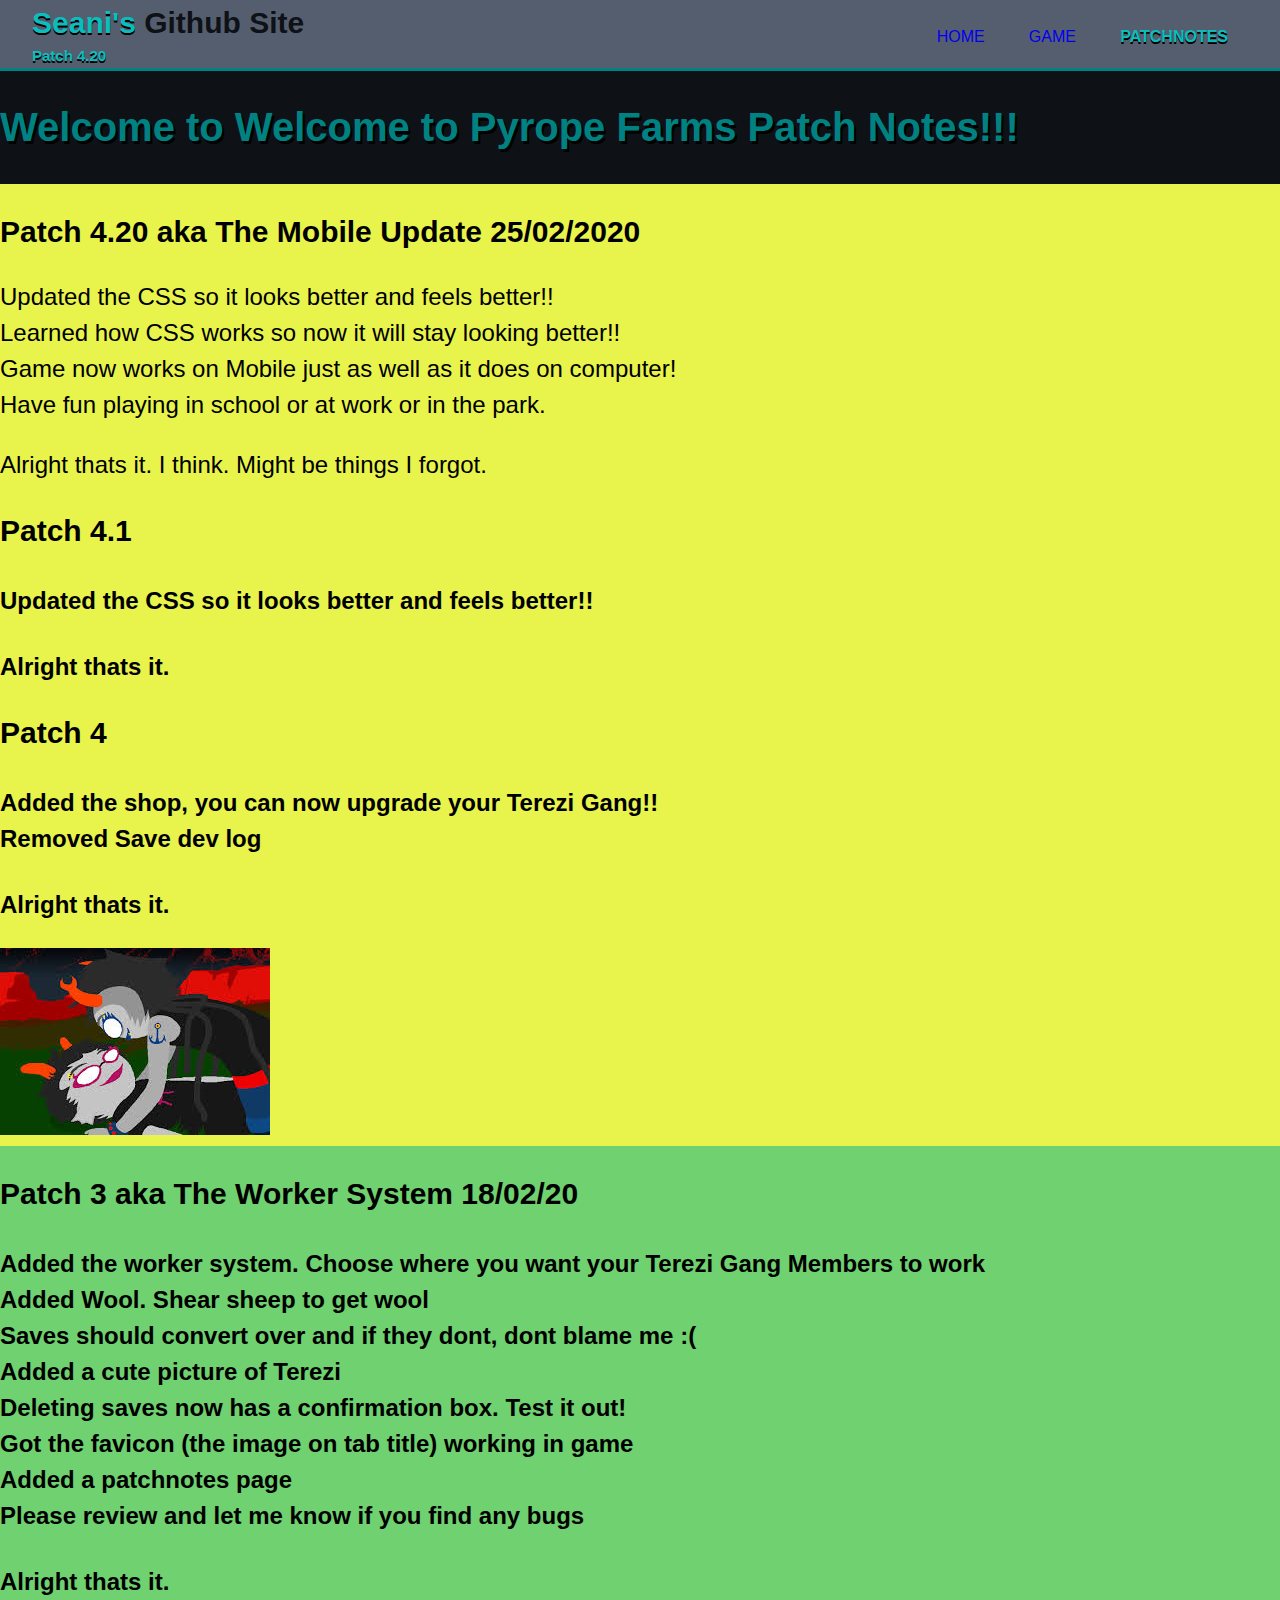
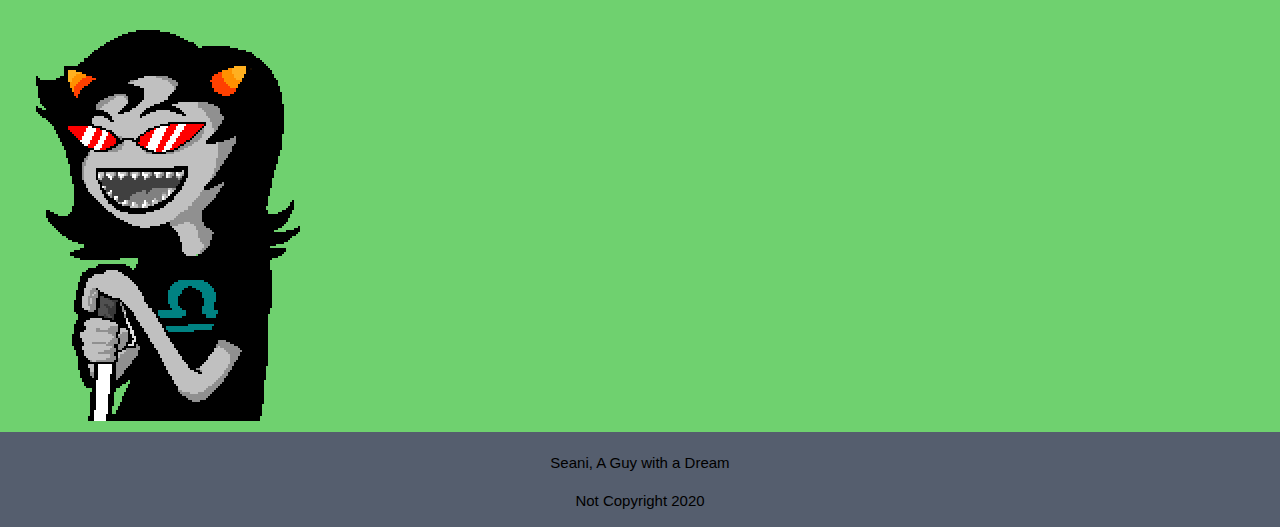
==== commit 5174eaae: "Patch 4.201 Added Patch 4.20" ====
--- a/tereziGangIdle/Patchnotes.html
+++ b/tereziGangIdle/Patchnotes.html
@@ -20,7 +20,7 @@
                         <span class="highlight">Seani's</span> Github Site
                     </h1>
                     <div id="patchNumber">
-                        <p><span class="highlight">Patch 4.19</span></p>
+                        <p><span class="highlight">Patch 4.20</span></p>
                     </div>
                 </div>
                 <nav>
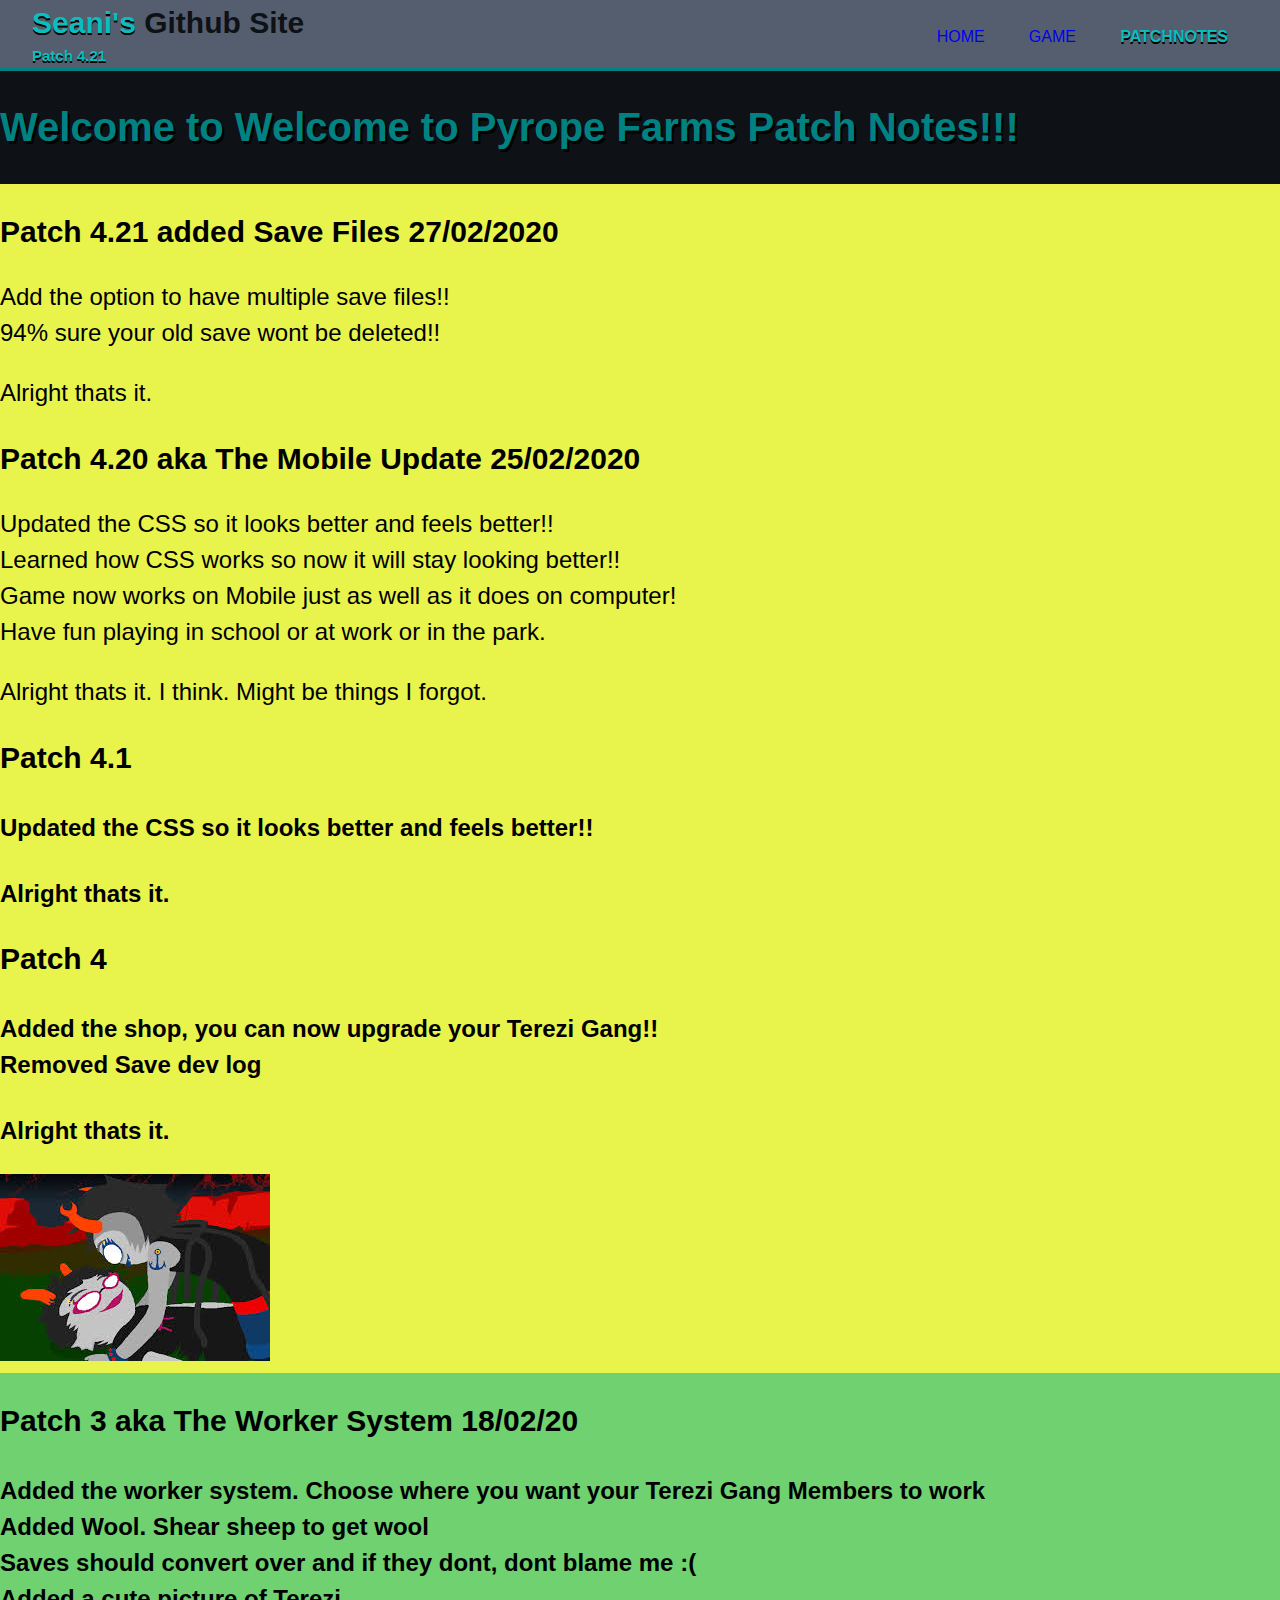
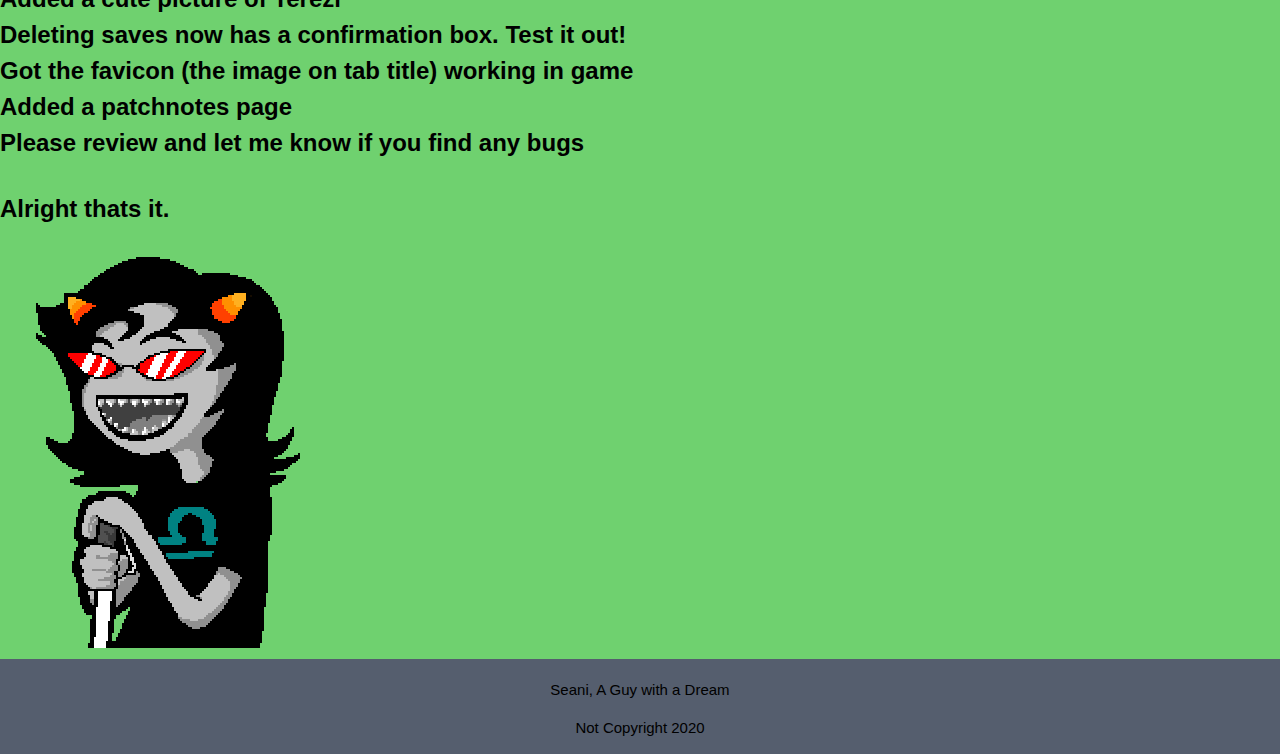
==== commit 0a30a50b: "Patch 4.21 Save Files" ====
--- a/tereziGangIdle/Patchnotes.html
+++ b/tereziGangIdle/Patchnotes.html
@@ -1,109 +1,119 @@
-<!DOCTYPE html>
-<html lang="en">
-
-<head>
-    <link rel="stylesheet" type="text/css" href="../styles/style.css" />
-    <meta charset="UTF-8">
-    <meta name="viewport" content="width=device-width, initial-scale=1.0">
-    <meta http-equiv="X-UA-Compatible" content="ie=edge">
-    <link rel="shortcut icon" href="../terezigangidle/images/favicon.ico" />
-    <title>Pyrope Farms</title>
-</head>
-
-<body>
-
-    <body>
-        <header>
-            <div class="container">
-                <div id="brand">
-                    <h1>
-                        <span class="highlight">Seani's</span> Github Site
-                    </h1>
-                    <div id="patchNumber">
-                        <p><span class="highlight">Patch 4.20</span></p>
-                    </div>
-                </div>
-                <nav>
-                    <ul>
-                        <li><a href="../index.html">Home</a></li>
-                        <li><a href="/tereziGangIdle/WelcomeToPyropeFarms.html">Game</a></li>
-                        <li class="current"><a href="/tereziGangIdle/Patchnotes.html">Patchnotes</a></li>
-                    </ul>
-                </nav>
-            </div>
-        </header>
-        <div class="container" id="patchNotesTitle">
-            <div class="title-box">
-                <h1>Welcome to Welcome to Pyrope Farms Patch Notes!!!</h1>
-            </div>
-        </div>
-
-        </div>
-        <section id="patch4">
-            <div class="patchnoteContainer">
-                <div class="patch4Notes">
-                    <h2>Patch 4.20 aka The Mobile Update 25/02/2020</h2>
-                    <ul>
-                        <li>Updated the CSS so it looks better and feels better!!</li>
-                        <li>Learned how CSS works so now it will stay looking better!!</li>
-                        <li>Game now works on Mobile just as well as it does on computer!<br>
-                            Have fun playing in school or at work or in the park.</li>
-                    </ul>
-                    <p>
-                        Alright thats it. I think. Might be things I forgot.
-                    </p>
-                </div>
-                <div class="patch4Notes">
-                    <h2>Patch 4.1</title>
-
-                        <ul>
-                            <li>Updated the CSS so it looks better and feels better!!</li>
-                        </ul>
-                        <p>
-                            Alright thats it.
-                        </p>
-                </div>
-                <div class="patch4Notes">
-                    <h2>Patch 4</title>
-
-                        <ul>
-                            <li>Added the shop, you can now upgrade your Terezi Gang!!</li>
-                            <li>Removed Save dev log</li>
-                        </ul>
-                        <p>
-                            Alright thats it.
-                        </p>
-                </div>
-                <div class="patch3Image"><img src="images/vriska.jpg"></div>
-            </div>
-        </section>
-        <section id="patch3">
-            <div class="patchnoteContainer">
-                <div id="patch3Notes">
-                    <h2>Patch 3 aka The Worker System 18/02/20</title>
-
-                        <ul>
-                            <li>Added the worker system. Choose where you want your Terezi Gang Members to work</li>
-                            <li>Added Wool. Shear sheep to get wool</li>
-                            <li>Saves should convert over and if they dont, dont blame me :(</li>
-                            <li>Added a cute picture of Terezi</li>
-                            <li>Deleting saves now has a confirmation box. Test it out!</li>
-                            <li>Got the favicon (the image on tab title) working in game</li>
-                            <li>Added a patchnotes page</li>
-                            <li>Please review and let me know if you find any bugs </li>
-                        </ul>
-                        <p>
-                            Alright thats it.
-                        </p>
-                </div>
-                <div id="patch3Image"><img src="images/terezi-laugh.gif"></div>
-            </div>
-        </section>
-        </div>
-        <footer>
-            <p>Seani, A Guy with a Dream</p>
-            <p>Not Copyright 2020</p>
-        </footer>
-    </body>
-
+<!DOCTYPE html>
+<html lang="en">
+
+<head>
+    <link rel="stylesheet" type="text/css" href="../styles/style.css" />
+    <meta charset="UTF-8">
+    <meta name="viewport" content="width=device-width, initial-scale=1.0">
+    <meta http-equiv="X-UA-Compatible" content="ie=edge">
+    <link rel="shortcut icon" href="../terezigangidle/images/favicon.ico" />
+    <title>Pyrope Farms</title>
+</head>
+
+<body>
+
+    <body>
+        <header>
+            <div class="container">
+                <div id="brand">
+                    <h1>
+                        <span class="highlight">Seani's</span> Github Site
+                    </h1>
+                    <div id="patchNumber">
+                        <p><span class="highlight">Patch 4.21</span></p>
+                    </div>
+                </div>
+                <nav>
+                    <ul>
+                        <li><a href="../index.html">Home</a></li>
+                        <li><a href="/tereziGangIdle/WelcomeToPyropeFarms.html">Game</a></li>
+                        <li class="current"><a href="/tereziGangIdle/Patchnotes.html">Patchnotes</a></li>
+                    </ul>
+                </nav>
+            </div>
+        </header>
+        <div class="container" id="patchNotesTitle">
+            <div class="title-box">
+                <h1>Welcome to Welcome to Pyrope Farms Patch Notes!!!</h1>
+            </div>
+        </div>
+
+        </div>
+        <section id="patch4">
+            <div class="patchnoteContainer">
+                <div class="patch4Notes">
+                    <h2>Patch 4.21 added Save Files 27/02/2020</h2>
+                    <ul>
+                        <li>Add the option to have multiple save files!!</li>
+                        <li>94% sure your old save wont be deleted!!</li>
+                    </ul>
+                    <p>
+                        Alright thats it.
+                    </p>
+                </div>
+                <div class="patch4Notes">
+                    <h2>Patch 4.20 aka The Mobile Update 25/02/2020</h2>
+                    <ul>
+                        <li>Updated the CSS so it looks better and feels better!!</li>
+                        <li>Learned how CSS works so now it will stay looking better!!</li>
+                        <li>Game now works on Mobile just as well as it does on computer!<br>
+                            Have fun playing in school or at work or in the park.</li>
+                    </ul>
+                    <p>
+                        Alright thats it. I think. Might be things I forgot.
+                    </p>
+                </div>
+                <div class="patch4Notes">
+                    <h2>Patch 4.1</title>
+
+                        <ul>
+                            <li>Updated the CSS so it looks better and feels better!!</li>
+                        </ul>
+                        <p>
+                            Alright thats it.
+                        </p>
+                </div>
+                <div class="patch4Notes">
+                    <h2>Patch 4</title>
+
+                        <ul>
+                            <li>Added the shop, you can now upgrade your Terezi Gang!!</li>
+                            <li>Removed Save dev log</li>
+                        </ul>
+                        <p>
+                            Alright thats it.
+                        </p>
+                </div>
+                <div class="patch3Image"><img src="images/vriska.jpg"></div>
+            </div>
+        </section>
+        <section id="patch3">
+            <div class="patchnoteContainer">
+                <div id="patch3Notes">
+                    <h2>Patch 3 aka The Worker System 18/02/20</title>
+
+                        <ul>
+                            <li>Added the worker system. Choose where you want your Terezi Gang Members to work</li>
+                            <li>Added Wool. Shear sheep to get wool</li>
+                            <li>Saves should convert over and if they dont, dont blame me :(</li>
+                            <li>Added a cute picture of Terezi</li>
+                            <li>Deleting saves now has a confirmation box. Test it out!</li>
+                            <li>Got the favicon (the image on tab title) working in game</li>
+                            <li>Added a patchnotes page</li>
+                            <li>Please review and let me know if you find any bugs </li>
+                        </ul>
+                        <p>
+                            Alright thats it.
+                        </p>
+                </div>
+                <div id="patch3Image"><img src="images/terezi-laugh.gif"></div>
+            </div>
+        </section>
+        </div>
+        <footer>
+            <p>Seani, A Guy with a Dream</p>
+            <p>Not Copyright 2020</p>
+        </footer>
+    </body>
+
 </html>